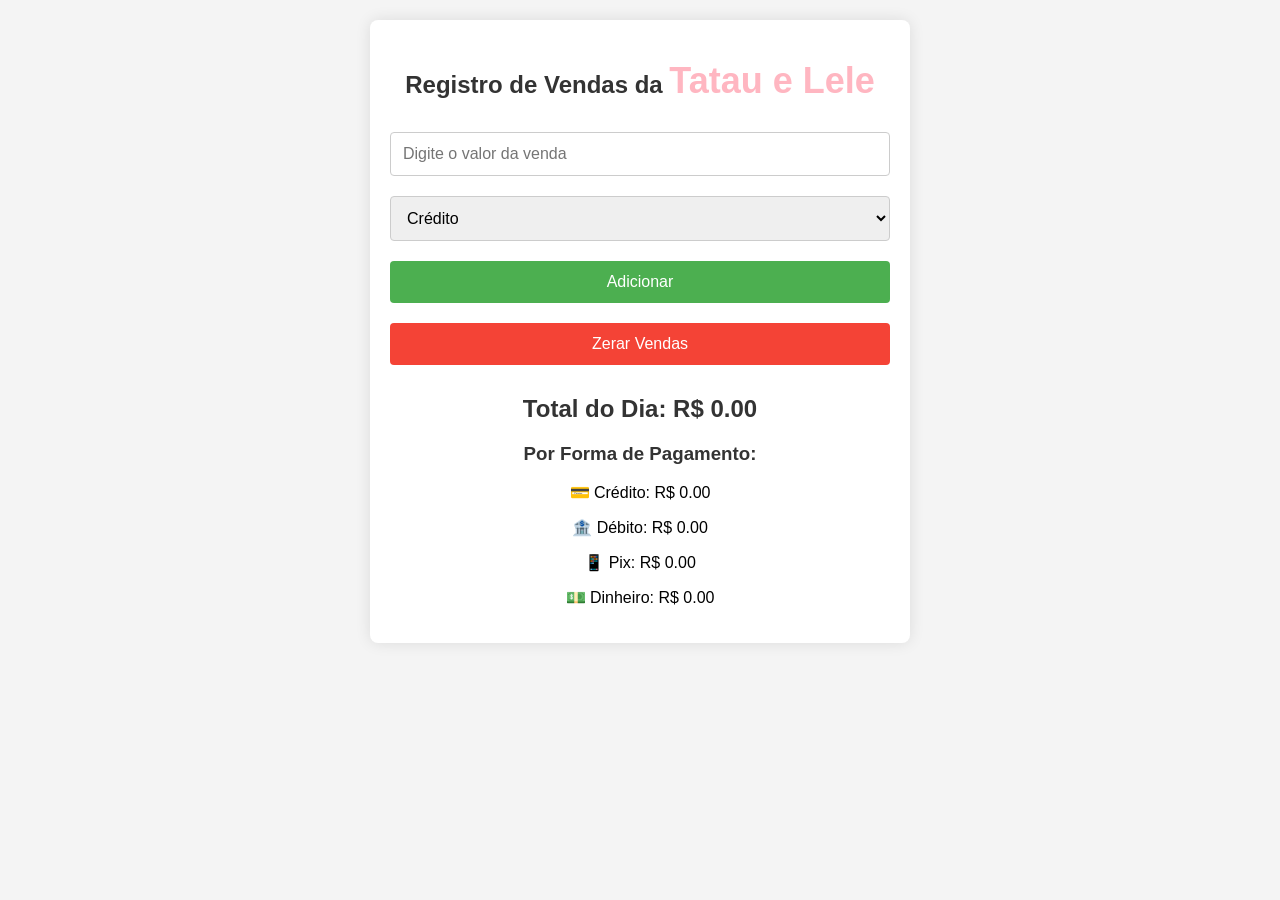
==== index.html @ a1b5f6b1 "Add files via upload" ====
<!DOCTYPE html>
<html lang="pt">
<head>
    <meta charset="UTF-8">
    <meta name="viewport" content="width=device-width, initial-scale=1.0">
    <title>Registro de Vendas</title>
    <link rel="stylesheet" href="style.css">
</head>
<body>

    <div class="container">
        <h2>Registro de Vendas da <span class="destaque">Tatau e Lele </span></h2>
        
        <!-- Campo de entrada para o valor da venda -->
        <input type="number" id="valor" placeholder="Digite o valor da venda">

        <!-- Selecionar Forma de Pagamento -->
        <select id="formaPagamento">
            <option value="credito">Crédito</option>
            <option value="debito">Débito</option>
            <option value="pix">Pix</option>
            <option value="dinheiro">Dinheiro</option>
        </select>

        <!-- Botões de ação -->
        <button onclick="adicionarVenda()">Adicionar</button>
        <button onclick="zerarVendas()" class="btn-zerar">Zerar Vendas</button>

        <!-- Exibição dos totais -->
        <h2>Total do Dia: R$ <span id="total">0.00</span></h2>

        <h3>Por Forma de Pagamento:</h3>
        <p>💳 Crédito: R$ <span id="totalCredito">0.00</span></p>
        <p>🏦 Débito: R$ <span id="totalDebito">0.00</span></p>
        <p>📱 Pix: R$ <span id="totalPix">0.00</span></p>
        <p>💵 Dinheiro: R$ <span id="totalDinheiro">0.00</span></p>

    </div>

    <script src="script.js"></script>
</body>
</html>
---- style.css ----
body {
    font-family: Arial, sans-serif;
    background-color: #f4f4f4;
    margin: 0;
    padding: 20px;
    text-align: center;
}

.container {
    max-width: 500px;
    margin: 0 auto;
    padding: 20px;
    background-color: #fff;
    box-shadow: 0 0 15px rgba(0, 0, 0, 0.1);
    border-radius: 8px;
}

.destaque {
    color: #ffb6c1;
    font-weight: bold;
    font-size: 1.5em;
}

input, select, button {
    padding: 12px;
    margin: 10px 0;
    font-size: 16px;
    width: 100%;
    box-sizing: border-box;
    border: 1px solid #ccc;
    border-radius: 4px;
}

button {
    background-color: #4CAF50;
    color: white;
    border: none;
    cursor: pointer;
    transition: background-color 0.3s ease;
}

button:hover {
    background-color: #45a049;
}

.btn-zerar {
    background-color: #f44336;
}

.btn-zerar:hover {
    background-color: #e53935;
}

h2, h3 {
    color: #333;
}

ul {
    list-style-type: none;
    padding: 0;
    margin-top: 20px;
}

li {
    background-color: #f9f9f9;
    margin: 5px 0;
    padding: 12px;
    border-radius: 4px;
    text-align: left;
    font-size: 14px;
    box-shadow: 0 0 5px rgba(0, 0, 0, 0.1);
}

.totais {
    margin-top: 30px;
    text-align: left;
    padding-left: 20px;
    border: 2px solid #4CAF50; /* Borda verde destacando a seção */
    background-color: #e8f5e9; /* Fundo suave e claro */
    padding: 15px; /* Adicionando um pouco mais de espaço interno */
    border-radius: 8px; /* Bordas arredondadas */
    box-shadow: 0 0 10px rgba(0, 0, 0, 0.1); /* Sombra suave */
}

.totais p {
    font-size: 16px;
    margin: 8px 0;
    font-weight: bold;
    color: #555;
}

.totais span {
    font-weight: normal;
    color: #333;
}
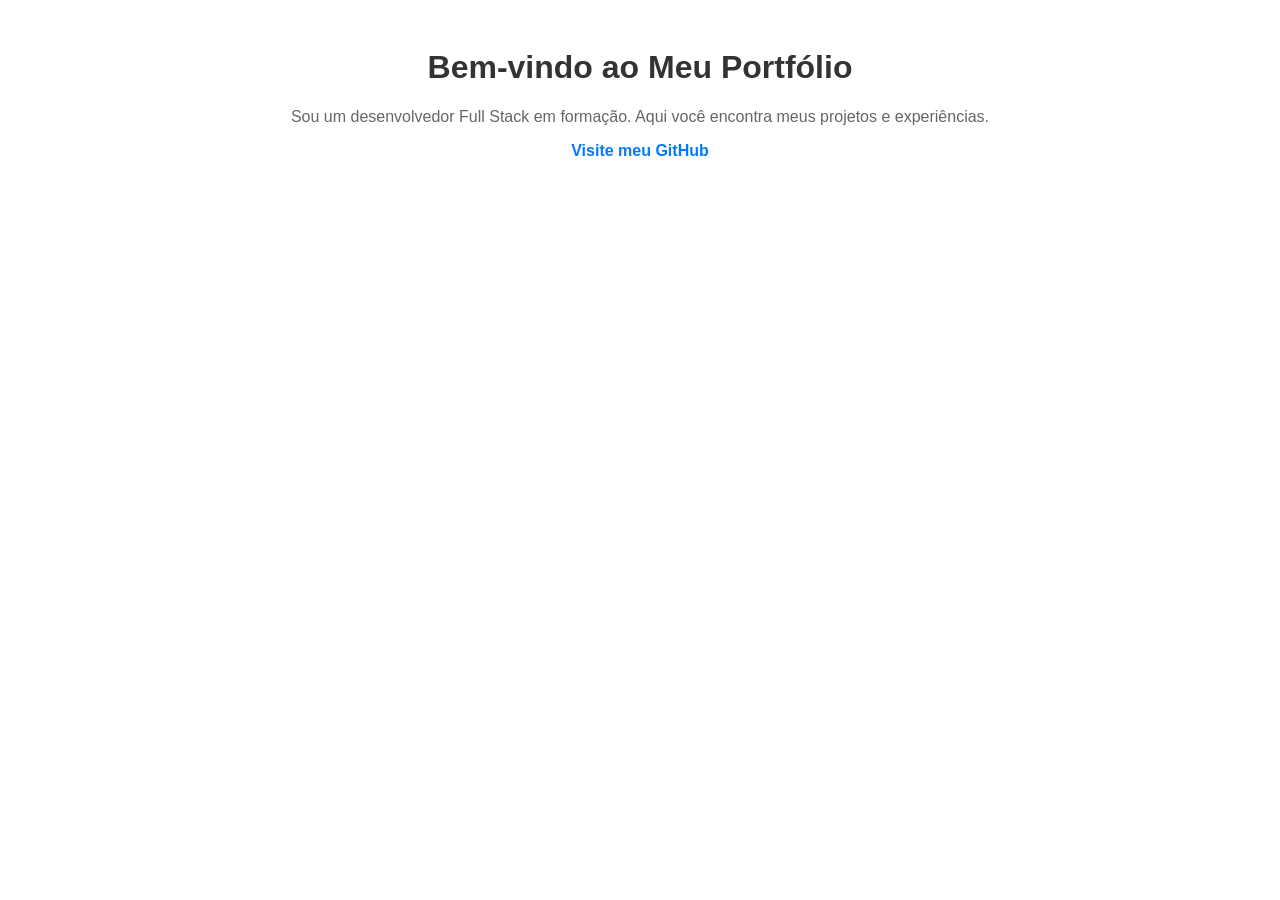
==== commit 69301da0: "Add files via upload" ====
--- a/index.html
+++ b/index.html
@@ -1,42 +1,19 @@
 <!DOCTYPE html>
-<html lang="pt">
+<html lang="pt-br">
 <head>
     <meta charset="UTF-8">
     <meta name="viewport" content="width=device-width, initial-scale=1.0">
-    <title>Registro de Vendas</title>
-    <link rel="stylesheet" href="style.css">
+    <title>Portfólio de Elian Cardoso</title>
+    <style>
+        body { font-family: Arial, sans-serif; text-align: center; padding: 20px; }
+        h1 { color: #333; }
+        p { color: #666; }
+        a { color: #007BFF; text-decoration: none; font-weight: bold; }
+    </style>
 </head>
 <body>
-
-    <div class="container">
-        <h2>Registro de Vendas da <span class="destaque">Tatau e Lele </span></h2>
-        
-        <!-- Campo de entrada para o valor da venda -->
-        <input type="number" id="valor" placeholder="Digite o valor da venda">
-
-        <!-- Selecionar Forma de Pagamento -->
-        <select id="formaPagamento">
-            <option value="credito">Crédito</option>
-            <option value="debito">Débito</option>
-            <option value="pix">Pix</option>
-            <option value="dinheiro">Dinheiro</option>
-        </select>
-
-        <!-- Botões de ação -->
-        <button onclick="adicionarVenda()">Adicionar</button>
-        <button onclick="zerarVendas()" class="btn-zerar">Zerar Vendas</button>
-
-        <!-- Exibição dos totais -->
-        <h2>Total do Dia: R$ <span id="total">0.00</span></h2>
-
-        <h3>Por Forma de Pagamento:</h3>
-        <p>💳 Crédito: R$ <span id="totalCredito">0.00</span></p>
-        <p>🏦 Débito: R$ <span id="totalDebito">0.00</span></p>
-        <p>📱 Pix: R$ <span id="totalPix">0.00</span></p>
-        <p>💵 Dinheiro: R$ <span id="totalDinheiro">0.00</span></p>
-
-    </div>
-
-    <script src="script.js"></script>
+    <h1>Bem-vindo ao Meu Portfólio</h1>
+    <p>Sou um desenvolvedor Full Stack em formação. Aqui você encontra meus projetos e experiências.</p>
+    <p><a href="https://github.com/Elian-Cardoso">Visite meu GitHub</a></p>
 </body>
-</html>
+</html>
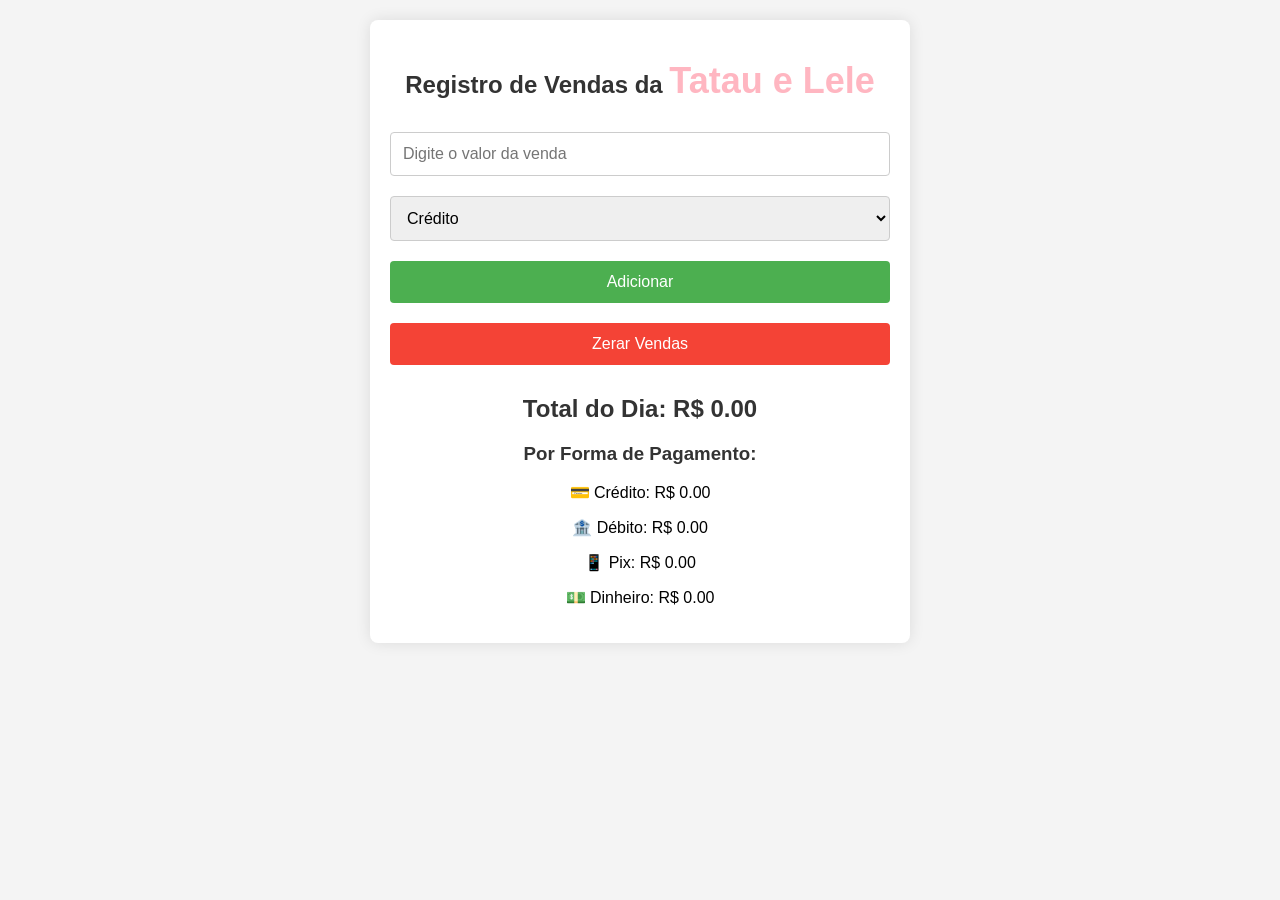
==== commit ee2f69ad: "Add files via upload" ====
--- a/index.html
+++ b/index.html
@@ -1,19 +1,45 @@
 <!DOCTYPE html>
-<html lang="pt-br">
+<html lang="pt">
 <head>
     <meta charset="UTF-8">
     <meta name="viewport" content="width=device-width, initial-scale=1.0">
-    <title>Portfólio de Elian Cardoso</title>
-    <style>
-        body { font-family: Arial, sans-serif; text-align: center; padding: 20px; }
-        h1 { color: #333; }
-        p { color: #666; }
-        a { color: #007BFF; text-decoration: none; font-weight: bold; }
-    </style>
+    <title>Registro de Vendas</title>
+    <link rel="stylesheet" href="style.css">
 </head>
 <body>
-    <h1>Bem-vindo ao Meu Portfólio</h1>
-    <p>Sou um desenvolvedor Full Stack em formação. Aqui você encontra meus projetos e experiências.</p>
-    <p><a href="https://github.com/Elian-Cardoso">Visite meu GitHub</a></p>
+
+    <div class="container">
+        <h2>Registro de Vendas da <span class="destaque">Tatau e Lele </span></h2>
+        
+        <!-- Campo de entrada para o valor da venda -->
+        <input type="number" id="valor" placeholder="Digite o valor da venda">
+
+        <!-- Selecionar Forma de Pagamento -->
+        <select id="formaPagamento">
+            <option value="credito">Crédito</option>
+            <option value="debito">Débito</option>
+            <option value="pix">Pix</option>
+            <option value="dinheiro">Dinheiro</option>
+        </select>
+
+        <!-- Botões de ação -->
+        <button onclick="adicionarVenda()">Adicionar</button>
+        <button onclick="zerarVendas()" class="btn-zerar">Zerar Vendas</button>
+
+        <!-- Exibição dos totais -->
+        <h2>Total do Dia: R$ <span id="total">0.00</span></h2>
+
+        <h3>Por Forma de Pagamento:</h3>
+        <p>💳 Crédito: R$ <span id="totalCredito">0.00</span></p>
+        <p>🏦 Débito: R$ <span id="totalDebito">0.00</span></p>
+        <p>📱 Pix: R$ <span id="totalPix">0.00</span></p>
+        <p>💵 Dinheiro: R$ <span id="totalDinheiro">0.00</span></p>
+
+    </div>
+
+    <script src="script.js"></script>
 </body>
-</html>+</html>
+
+
+
--- a/style.css
+++ b/style.css
@@ -0,0 +1,95 @@
+body {
+    font-family: Arial, sans-serif;
+    background-color: #f4f4f4;
+    margin: 0;
+    padding: 20px;
+    text-align: center;
+}
+
+.container {
+    max-width: 500px;
+    margin: 0 auto;
+    padding: 20px;
+    background-color: #fff;
+    box-shadow: 0 0 15px rgba(0, 0, 0, 0.1);
+    border-radius: 8px;
+}
+
+.destaque {
+    color: #ffb6c1;
+    font-weight: bold;
+    font-size: 1.5em;
+}
+
+input, select, button {
+    padding: 12px;
+    margin: 10px 0;
+    font-size: 16px;
+    width: 100%;
+    box-sizing: border-box;
+    border: 1px solid #ccc;
+    border-radius: 4px;
+}
+
+button {
+    background-color: #4CAF50;
+    color: white;
+    border: none;
+    cursor: pointer;
+    transition: background-color 0.3s ease;
+}
+
+button:hover {
+    background-color: #45a049;
+}
+
+.btn-zerar {
+    background-color: #f44336;
+}
+
+.btn-zerar:hover {
+    background-color: #e53935;
+}
+
+h2, h3 {
+    color: #333;
+}
+
+ul {
+    list-style-type: none;
+    padding: 0;
+    margin-top: 20px;
+}
+
+li {
+    background-color: #f9f9f9;
+    margin: 5px 0;
+    padding: 12px;
+    border-radius: 4px;
+    text-align: left;
+    font-size: 14px;
+    box-shadow: 0 0 5px rgba(0, 0, 0, 0.1);
+}
+
+.totais {
+    margin-top: 30px;
+    text-align: left;
+    padding-left: 20px;
+    border: 2px solid #4CAF50; /* Borda verde destacando a seção */
+    background-color: #e8f5e9; /* Fundo suave e claro */
+    padding: 15px; /* Adicionando um pouco mais de espaço interno */
+    border-radius: 8px; /* Bordas arredondadas */
+    box-shadow: 0 0 10px rgba(0, 0, 0, 0.1); /* Sombra suave */
+}
+
+.totais p {
+    font-size: 16px;
+    margin: 8px 0;
+    font-weight: bold;
+    color: #555;
+}
+
+.totais span {
+    font-weight: normal;
+    color: #333;
+}
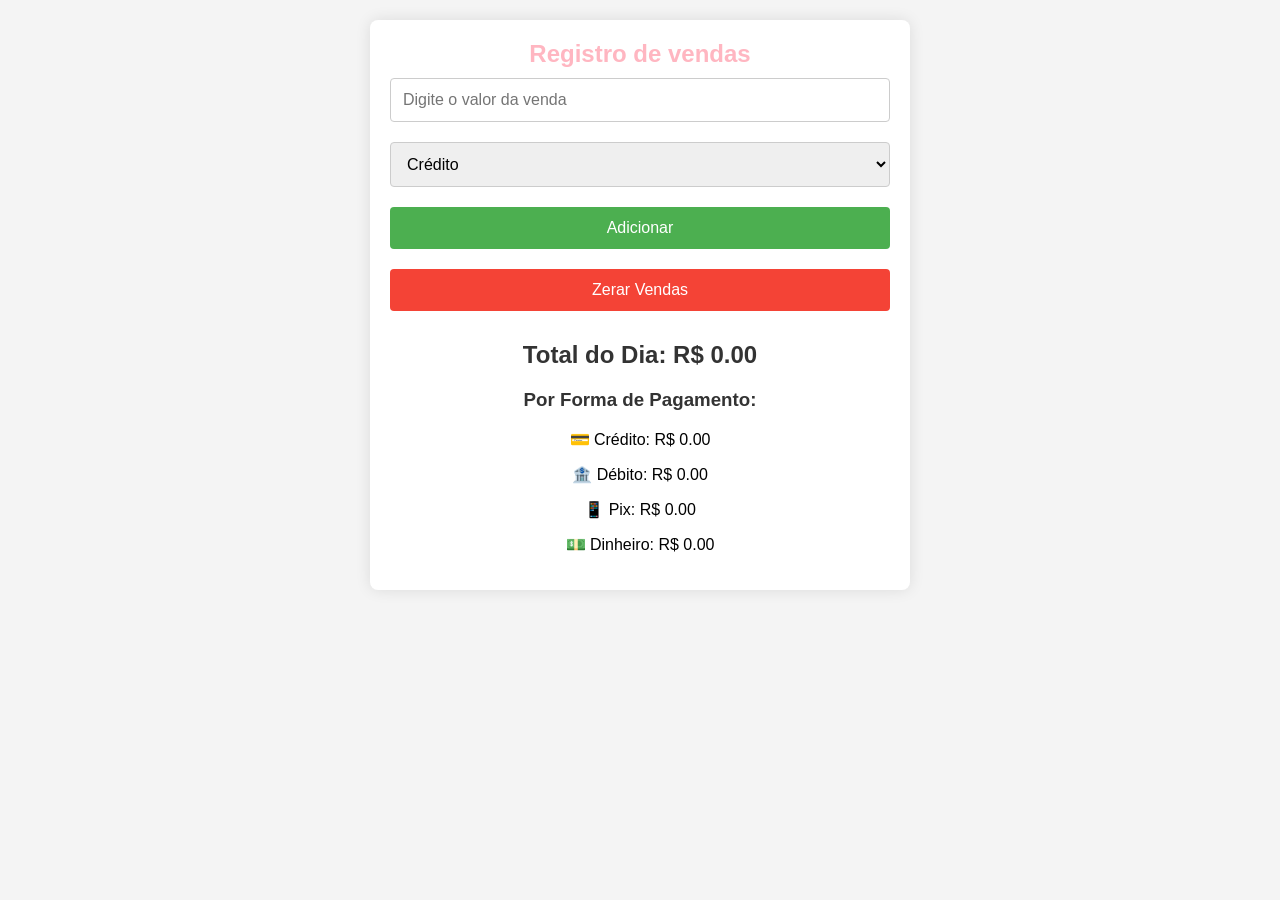
==== commit 78b54b60: "Update index.html" ====
--- a/index.html
+++ b/index.html
@@ -9,7 +9,7 @@
 <body>
 
     <div class="container">
-        <h2>Registro de Vendas da <span class="destaque">Tatau e Lele </span></h2>
+        <span class="destaque">Registro de vendas </span>
         
         <!-- Campo de entrada para o valor da venda -->
         <input type="number" id="valor" placeholder="Digite o valor da venda">
